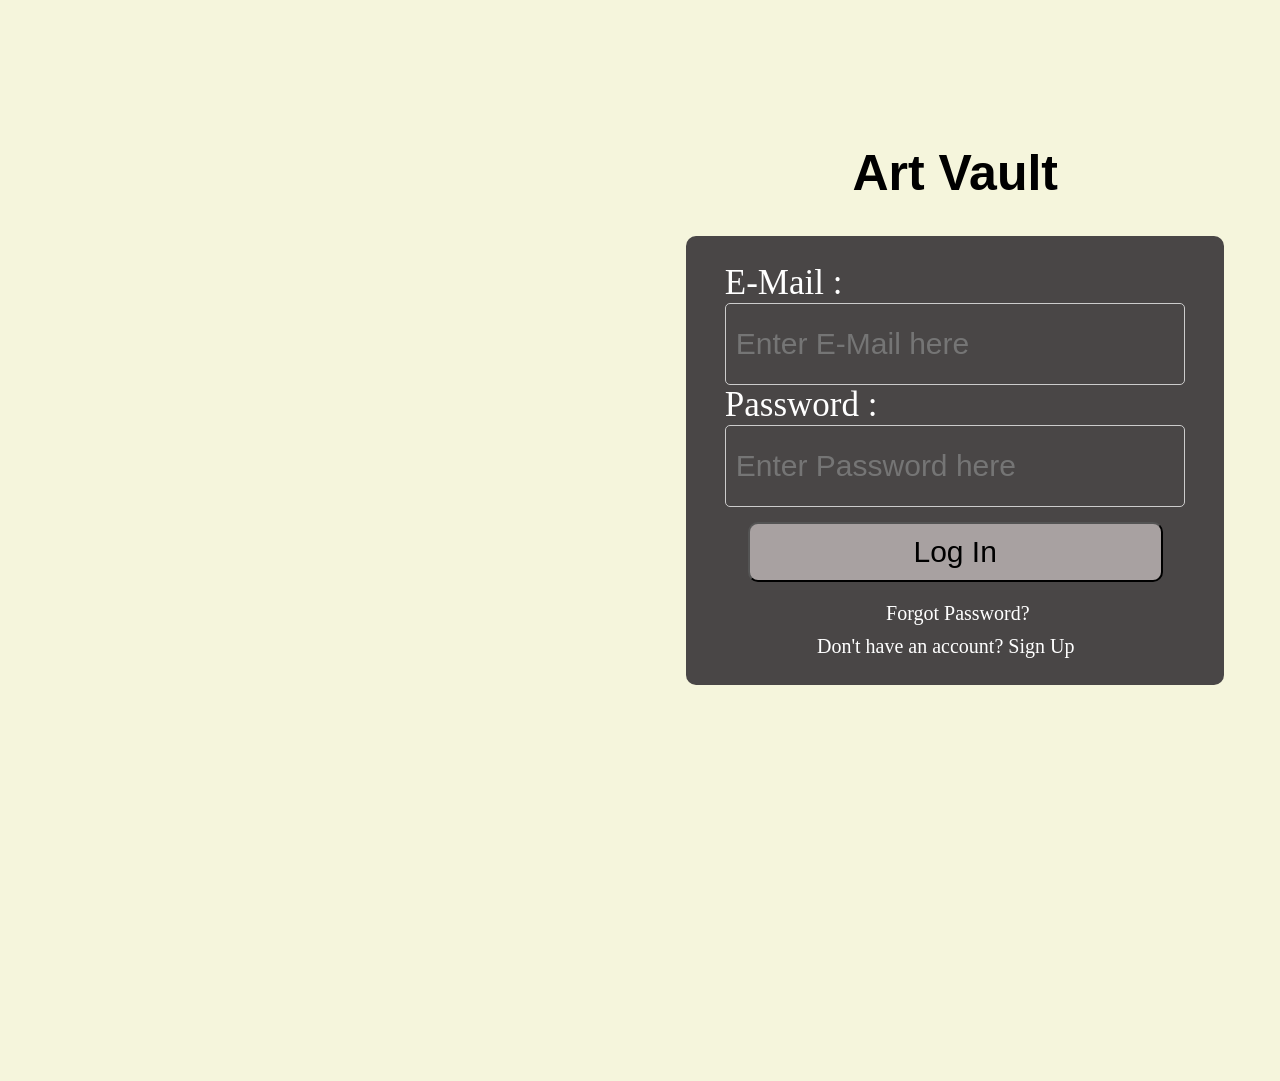
==== index.html @ e8f62fa6 "Index page rough" ====
<!DOCTYPE html>
<html lang="en">
<head>
    <meta charset="UTF-8">
    <meta name="viewport" content="width=device-width, initial-scale=1.0">
    <title>Document</title>
    <link rel="stylesheet" href="CSS/IndexStyle.css">
</head>
<body>
    <div id="login">
        <h1>Art Vault</h1>

        <div id="login_box">
            <form action="" id="Login_form">
            <label for="" class="label">E-Mail :</label>
            <input type="text" name="" id="email" class="box" placeholder="Enter E-Mail here">
            <label for="" class="label">Password :</label>
            <input type="password" name="" id="password" class="box" placeholder="Enter Password here">
            <button id="B1">Log In</button>
            <div id="links">
                 <a href="" id="fp">Forgot Password?</a>
                <span id="dha">Don't have an account? <a href="">Sign Up</a></span>
            </div>
            
         </form>

         </div>
        
    </div>
</body>
</html>
---- CSS/IndexStyle.css ----
body{
    height: 100vh;
    width: 90%;
    background-color: beige;
    color: white;
}

a{
    text-decoration: none;
    color: white;
    font-size: 20px;
}

a:hover{
    color: black;
    font-weight: bold;
}

span{
    font-size: 20px;
}



h1{
   color: black;
    font-family: 'Gill Sans', 'Gill Sans MT', Calibri, 'Trebuchet MS', sans-serif;
    font-size: 50px;
}


#login{
    display: flex;
    flex-direction: column;
    align-items: center;
    justify-content: center;
    height: 50vh;
    width: 40vw;
    margin-top: 15%;
    margin-left: 60%;
}

#login_box{
    display: flex;
    flex-direction: column;
    width: 90%;
    height: 90%;
    background-color: white;
    border-radius: 10px;
    padding: 3vh 3vw;
    background-color: rgb(73, 70, 70);
}


.label{
    font-size: 35px;
}

.box{
    height: 60px;
    width: 95%;
    padding: 10px;
    border: 1px solid #ccc;
    border-radius: 5px;
    font-size: 30px;
    background-color: rgb(73, 70, 70);
    color: rgb(213, 211, 211);
}

#links{
    display: flex;
    flex-direction: column;
    justify-content: center;
    gap: 10px;
    margin-top: 20px;
}

#fp{
    margin-left: 35%;
}


#dha{
    margin-left: 20%;
}

#B1{
    margin-top: 15px;
    width: 90%;
    height: 60px;
    margin-left: 5%;
    font-size: 30px;
    border-radius: 10px;
    background-color: rgb(168, 161, 161);
}

#B1:hover{
    background-color: rgb(0, 0, 0);
    color: white;
    cursor: pointer;
}
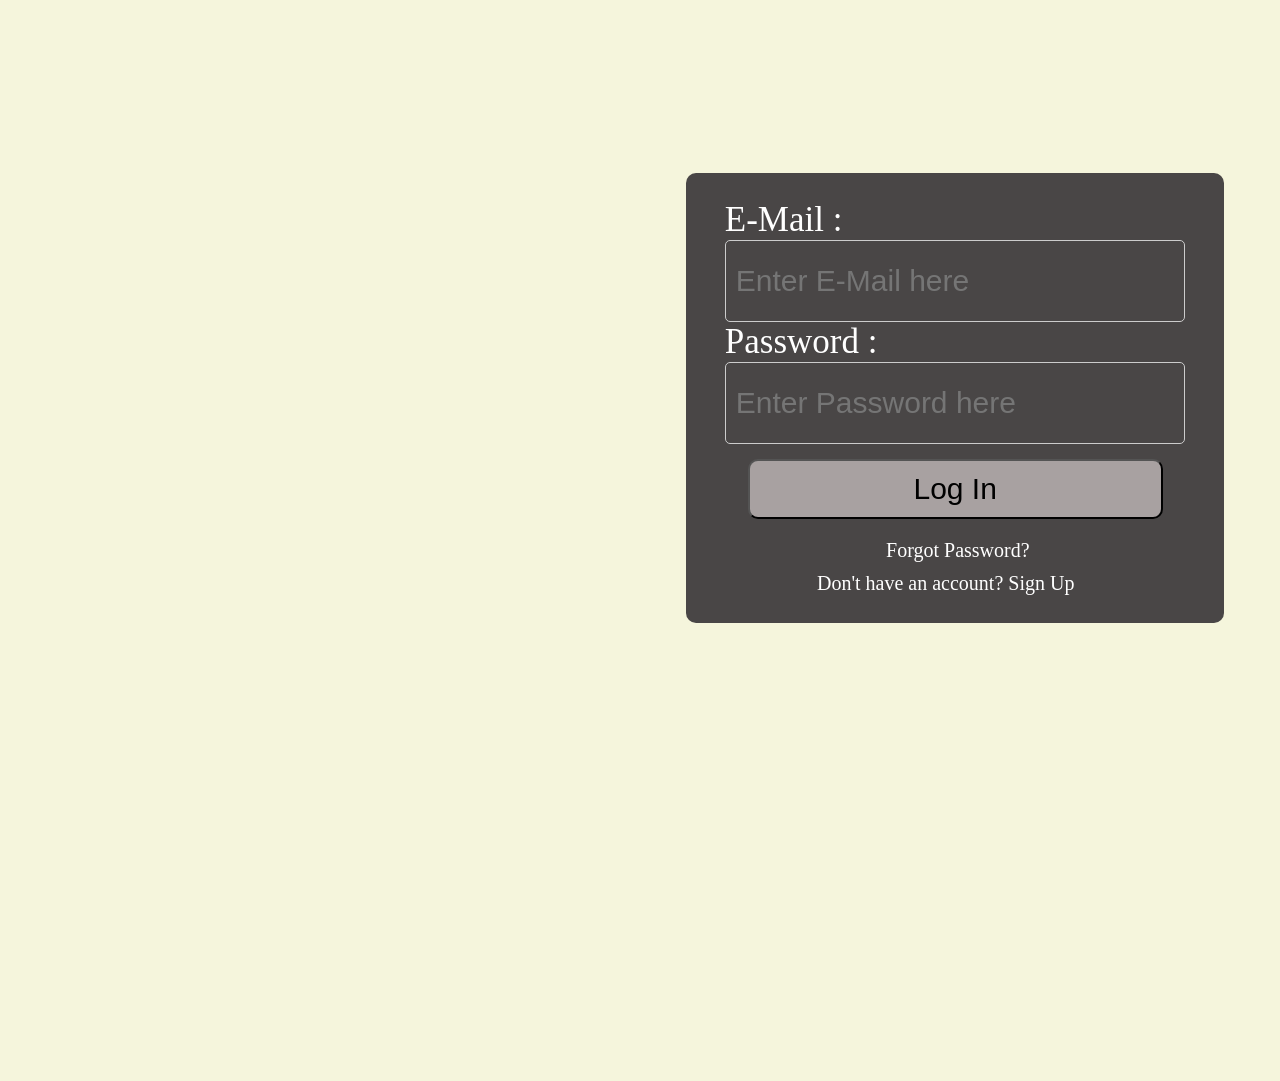
==== commit 73ba1d75: "Index+Registration page final" ====
--- a/index.html
+++ b/index.html
@@ -8,19 +8,25 @@
 </head>
 <body>
     <div id="login">
-        <h1>Art Vault</h1>
+        <div id="login-header"></div>
 
         <div id="login_box">
             <form action="" id="Login_form">
-            <label for="" class="label">E-Mail :</label>
-            <input type="text" name="" id="email" class="box" placeholder="Enter E-Mail here">
-            <label for="" class="label">Password :</label>
-            <input type="password" name="" id="password" class="box" placeholder="Enter Password here">
-            <button id="B1">Log In</button>
-            <div id="links">
+                <div>
+                    <label for="" class="label">E-Mail :</label>
+                    <input type="text" name="" id="email" class="box" placeholder="Enter E-Mail here">
+                </div>
+
+                <div>
+                    <label for="" class="label">Password :</label>
+                    <input type="password" name="" id="password" class="box" placeholder="Enter Password here">
+                </div>
+
+              <button id="B1">Log In</button>
+              <div id="links">
                  <a href="" id="fp">Forgot Password?</a>
-                <span id="dha">Don't have an account? <a href="">Sign Up</a></span>
-            </div>
+                  <span id="dha">Don't have an account? <a href="">Sign Up</a></span>
+             </div>
             
          </form>
 
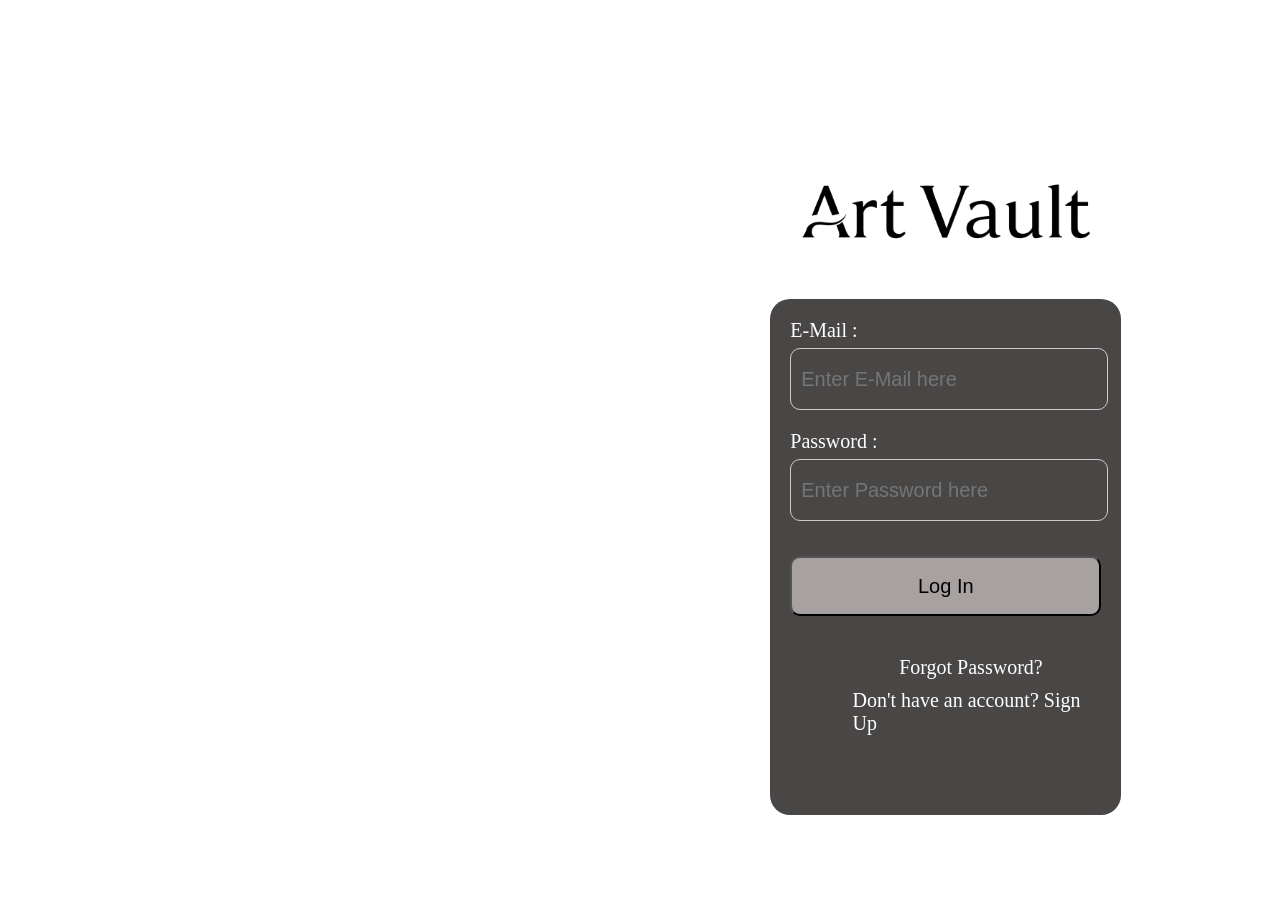
==== commit 76b0b53c: "link and Connections Connected" ====
--- a/index.html
+++ b/index.html
@@ -11,7 +11,7 @@
         <div id="login-header"></div>
 
         <div id="login_box">
-            <form action="" id="Login_form">
+            <form action="Pages/dashboard.html" id="Login_form">
                 <div>
                     <label for="" class="label">E-Mail :</label>
                     <input type="text" name="" id="email" class="box" placeholder="Enter E-Mail here">
@@ -22,10 +22,10 @@
                     <input type="password" name="" id="password" class="box" placeholder="Enter Password here">
                 </div>
 
-              <button id="B1">Log In</button>
+              <a href="Pages/dashboard.html"><button id="B1">Log In</button></a>
               <div id="links">
                  <a href="" id="fp">Forgot Password?</a>
-                  <span id="dha">Don't have an account? <a href="">Sign Up</a></span>
+                  <span id="dha">Don't have an account? <a href="Pages/Registration.html">Sign Up</a></span>
              </div>
             
          </form>
--- a/CSS/IndexStyle.css
+++ b/CSS/IndexStyle.css
@@ -1,8 +1,15 @@
 body{
     height: 100vh;
     width: 90%;
-    background-color: beige;
     color: white;
+    box-sizing: border-box;
+    margin: 0;
+    padding: 0;
+    background-image: url("/Images/system-images/LoginBG.png");
+    background-size: cover;
+    background-attachment: fixed;
+    background-repeat: no-repeat;
+    background-position: center;
 }
 
 a{
@@ -20,13 +27,17 @@
     font-size: 20px;
 }
 
+#login-header{
+    height: 25%;
+    width: 90%;
+    background-image: url("/Images/system-images/ArtVaulttext.png");
+    background-size: cover;
+    background-size: contain;
+    background-repeat: no-repeat;
+    background-position: 50%;
 
+}
 
-h1{
-   color: black;
-    font-family: 'Gill Sans', 'Gill Sans MT', Calibri, 'Trebuchet MS', sans-serif;
-    font-size: 50px;
-}
 
 
 #login{
@@ -34,37 +45,49 @@
     flex-direction: column;
     align-items: center;
     justify-content: center;
-    height: 50vh;
-    width: 40vw;
-    margin-top: 15%;
-    margin-left: 60%;
+    height: 75%;
+    width: 30%;
+    position: sticky;
+    top: 15%;
+    left: 60%;
+    gap:10px;
+    padding: 5px;
 }
 
 #login_box{
     display: flex;
     flex-direction: column;
     width: 90%;
-    height: 90%;
+    height: 80%;
     background-color: white;
-    border-radius: 10px;
-    padding: 3vh 3vw;
+    border-radius: 20px;
+    box-shadow:  0 0 2px ;
+    padding: 20px;
     background-color: rgb(73, 70, 70);
+        
 }
 
 
 .label{
-    font-size: 35px;
+    font-size: 20px;
+}
+
+form{
+    display: flex;
+    flex-direction: column;
+    gap: 20px;
 }
 
 .box{
-    height: 60px;
+    height: 40px;
     width: 95%;
     padding: 10px;
     border: 1px solid #ccc;
-    border-radius: 5px;
-    font-size: 30px;
+    border-radius: 10px;
+    font-size: 20px;
     background-color: rgb(73, 70, 70);
     color: rgb(213, 211, 211);
+    margin-top: 2%;
 }
 
 #links{
@@ -86,15 +109,19 @@
 
 #B1{
     margin-top: 15px;
-    width: 90%;
+    width: 100%;
     height: 60px;
-    margin-left: 5%;
-    font-size: 30px;
+    font-size: 20px;
     border-radius: 10px;
     background-color: rgb(168, 161, 161);
 }
 
 #B1:hover{
+    margin-top: 15px;
+    width: 100%;
+    height: 60px;
+    font-size: 20px;
+    border-radius: 10px;
     background-color: rgb(0, 0, 0);
     color: white;
     cursor: pointer;
